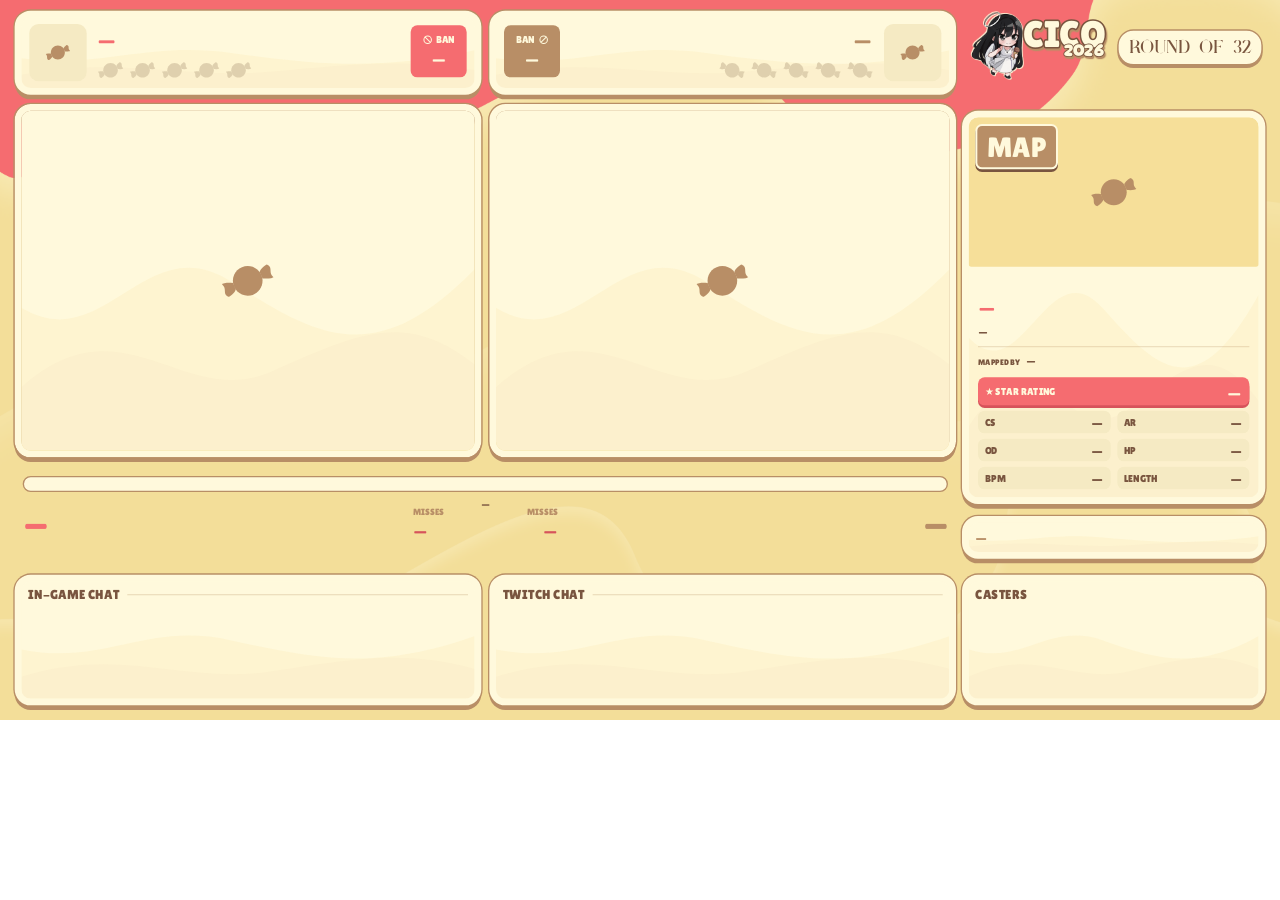
==== gameplay/index.html @ f8aa2143 "ro32: finalize match overlays and OBS transitions" ====
<!doctype html>
<html lang="en">
<head>
    <meta charset="utf-8">
    <meta name="viewport" content="width=device-width, initial-scale=1">
    <title>CICO2026 Gameplay</title>
    <link rel="stylesheet" href="../shared/theme.css">
    <link rel="stylesheet" href="../shared/match.css">
    <link rel="stylesheet" href="style.css">
</head>
<body>
    <main id="overlay">
        <svg id="background" viewBox="0 0 1920 1080" aria-hidden="true"><defs><mask id="client-mask" maskUnits="userSpaceOnUse" x="0" y="0" width="1920" height="1080"><rect width="1920" height="1080" fill="white"/><g id="cutouts"></g></mask></defs><g mask="url(#client-mask)"><image href="../assets/background.png" width="1920" height="1080"/><g id="client-frames"></g></g></svg>
        <div id="clients"></div>
        <div id="match-ui"></div>
        <div class="score-comparison">
            <div class="score-track"><div class="difference-fill"></div></div>
            <span id="score-gap">—</span>
        </div>
        <div id="toast" class="operator-toast" role="status" hidden></div>
    </main>
    <script src="../shared/interactions.js"></script>
    <script src="../config.js"></script>
    <script src="../deps/reconnecting-websocket.min.js"></script>
    <script src="../deps/countUp.js"></script>
    <script src="../deps/twitch-chat.js"></script>
    <script src="../pool-showcase/map-data.js"></script>
    <script src="../shared/match-data.js"></script>
    <script src="../shared/match-state.js"></script>
    <script src="../shared/match-view.js"></script>
    <script src="../shared/broadcast.js"></script>
    <script src="index.js"></script>
</body>
</html>
---- shared/theme.css ----
@font-face {
    font-family: Lilita;
    src: url('../fonts/LilitaOne-Regular.ttf') format('truetype');
    font-display: block;
}

@font-face {
    font-family: Felixtowe;
    src: url('../fonts/felixtowe-Regular.ttf') format('truetype');
    font-weight: 400;
    font-style: normal;
    font-display: block;
}

@font-face {
    font-family: DynaPuff;
    src: url('../fonts/DynaPuff-Bold.ttf') format('truetype');
    font-weight: 700;
    font-display: block;
}

:root {
    --coral: #f56c70;
    --cream: #fff9dc;
    --yellow: #f6df99;
    --chocolate: #79553f;
    --caramel: #b88e66;
    --coral-depth: #d6535b;
    --yellow-depth: #c8ac61;
    --surface-muted: #f5eac3;
    --accent: var(--coral);
    --red: var(--coral);
    --panel-border: 10px;
    --panel-radius: 24px;
    --panel-depth: 7px;
    --panel-outline: 2px;
    --inset-radius: 14px;
    --chip-radius: 10px;
    --ease-out: cubic-bezier(.16, 1, .3, 1);
}

* {
    box-sizing: border-box;
    -webkit-user-select: none;
    user-select: none;
    -webkit-tap-highlight-color: transparent;
}

::selection {
    background: transparent;
    color: inherit;
}

:focus,
:focus-visible {
    outline: none;
}

button {
    appearance: none;
}

html, body {
    width: 100%;
    height: 100%;
    margin: 0;
    overflow: hidden;
    background: transparent;
}

body {
    font-family: Lilita, sans-serif;
    color: var(--chocolate);
}

img {
    -webkit-user-drag: none;
}

[hidden] {
    display: none !important;
}

#overlay {
    position: absolute;
    width: 1920px;
    height: 1080px;
    overflow: hidden;
    transform: scale(var(--scale, 1));
    transform-origin: top left;
}

#background {
    position: absolute;
    inset: 0;
    width: 1920px;
    height: 1080px;
}

.panel {
    background: var(--cream) url('../assets/panel-waves.svg') center bottom / 100% 100% no-repeat;
    border: var(--panel-border) solid var(--cream);
    border-radius: var(--panel-radius);
    box-shadow: 0 0 0 var(--panel-outline) var(--caramel), 0 var(--panel-depth) 0 var(--caramel);
}

.header {
    position: absolute;
    inset: 0 0 auto;
    height: 152px;
}

.brand {
    position: absolute;
    left: 32px;
    top: 0;
    width: 320px;
    height: 162px;
}

.mascot {
    position: absolute;
    left: -24px;
    top: 0;
    width: 190px;
    height: 190px;
    filter: drop-shadow(2px 2px 0 var(--cream)) drop-shadow(-2px -2px 0 var(--cream));
}

.wordmark {
    position: absolute;
    left: 123px;
    top: 17px;
    display: flex;
    flex-direction: column;
    align-items: center;
    color: var(--cream);
    paint-order: stroke fill;
    -webkit-text-stroke: 7px var(--chocolate);
    filter: drop-shadow(3px 5px 0 var(--caramel));
}

.wordmark > span {
    font-family: Lilita, sans-serif;
    font-size: 86px;
    line-height: 1;
    letter-spacing: -1px;
}

.wordmark > small {
    position: relative;
    z-index: 1;
    align-self: flex-end;
    margin-top: -27px;
    margin-right: 4px;
    font-family: DynaPuff, Lilita, sans-serif;
    font-weight: 700;
    font-size: 39px;
    line-height: 1;
    letter-spacing: 0;
    -webkit-text-stroke-width: 4px;
}

.scene-heading {
    position: absolute;
    left: 420px;
    top: 0;
    height: 152px;
    display: flex;
    align-items: center;
}

h1 {
    margin: 0;
    color: var(--cream);
    font-family: Lilita, sans-serif;
    font-size: 53px;
    font-weight: 400;
    letter-spacing: .5px;
    line-height: 1.1;
    -webkit-text-stroke: 6px var(--chocolate);
    paint-order: stroke fill;
    filter: drop-shadow(0 4px 0 var(--caramel));
}

h1,
#round {
    text-transform: uppercase;
}

.round-heading {
    position: absolute;
    right: 34px;
    top: 0;
    width: 560px;
    height: 152px;
    display: flex;
    align-items: center;
    justify-content: flex-end;
    text-align: right;
}

#round {
    max-width: 100%;
    padding: 8px 22px 10px;
    border: 2px solid var(--caramel);
    border-radius: var(--panel-radius);
    background: var(--cream);
    box-shadow: 0 4px 0 var(--caramel);
    overflow: hidden;
    color: var(--chocolate);
    font-family: Felixtowe, Lilita, sans-serif;
    font-weight: 400;
    font-size: 49px;
    line-height: 1.15;
    text-overflow: ellipsis;
    white-space: nowrap;
}

#round.long-round {
    font-size: 36px;
}
---- shared/match.css ----
.side-0 { --player-color: var(--coral); --player-depth: var(--coral-depth); }
.side-1 { --player-color: var(--caramel); --player-depth: var(--chocolate); }
.side-neutral { --player-color: #c77d91; --player-depth: #9e5e72; }
.match-header .brand { left: 1455px; top: 12px; transform: scale(.65); transform-origin: top left; }
.match-header .round-heading { left: 1676px; right: auto; top: 0; width: 218px; height: 142px; }
.match-header #round { font-size: 28px; padding: 8px 15px 10px; }
.match-header #round.long-round { font-size: 22px; }
.candy-mark { width: 70px; height: 45px; background: var(--caramel); mask: url('../assets/candy.svg') center / contain no-repeat; }
.player-panel { position: absolute; top: 16px; width: 700px; height: 126px; display: flex; align-items: center; gap: 16px; padding: 8px 12px; }
.player-panel.side-0 { left: 22px; }
.player-panel.side-1 { left: 734px; }
.player-avatar { position: relative; width: 86px; height: 86px; border-radius: 14px; overflow: hidden; background: var(--surface-muted); flex: 0 0 auto; display: grid; place-items: center; }
.player-avatar .candy-mark { width: 38px; height: 26px; }
.player-avatar img { position: absolute; inset: 0; width: 100%; height: 100%; object-fit: cover; }
.player-copy { flex: 1; min-width: 0; padding-right: 100px; }
.player-name-row { display: flex; align-items: center; gap: 12px; min-width: 0; }
.player-flag { width: 32px; height: 23px; object-fit: cover; border-radius: 3px; flex: 0 0 auto; }
.player-name { overflow: hidden; text-overflow: ellipsis; white-space: nowrap; font-size: 38px; line-height: 1.1; color: var(--player-color); }
.player-bottom { display: flex; align-items: center; justify-content: space-between; gap: 14px; margin-top: 12px; }
.points { display: flex; gap: 8px; }
.candy-point { width: 40px; height: 29px; padding: 0; border: 0; background: #dfd0ae; mask: url('../assets/candy.svg') center / contain no-repeat; cursor: pointer; transition: background-color .2s var(--ease-out); }
.candy-point.earned { background: var(--player-color); }
.player-ban { position: absolute; right: 12px; top: 12px; width: 84px; height: 78px; display: flex; flex-direction: column; align-items: center; justify-content: center; gap: 6px; border-radius: var(--chip-radius); background: var(--player-color); color: var(--cream); }
.ban-heading { display: flex; align-items: center; gap: 5px; font-size: 15px; line-height: 1; }
.ban-heading svg { width: 15px; height: 15px; }
.ban-pick { font-size: 29px; line-height: 1; font-weight: 400; }
.player-panel.side-1 { flex-direction: row-reverse; }
.player-panel.side-1 .player-copy { padding-left: 100px; padding-right: 0; }
.player-panel.side-1 .player-ban { left: 12px; right: auto; }
.player-panel.side-1 .player-name-row { flex-direction: row-reverse; }
.player-panel.side-1 .player-bottom { flex-direction: row-reverse; }
.player-panel.side-1 .points { flex-direction: row-reverse; }
.player-panel.side-1 .candy-point { transform: scaleX(-1); }
.player-panel.side-1 .ban-heading { flex-direction: row-reverse; }
.player-panel.side-1 .ban-heading svg { transform: scaleX(-1); }
.player-ban { transition: background-color .26s var(--ease-out); }
.player-ban .ban-pick { will-change: transform, opacity; }
.current-map { position: absolute; top: 166px; left: 1443px; width: 455px; height: 590px; overflow: hidden; }
.map-art { height: 224px; position: relative; overflow: hidden; border-radius: 14px 14px 4px 4px; background: var(--yellow); display: grid; place-items: center; }
.map-image { position: absolute; width: 100%; height: 100%; inset: 0; object-fit: cover; opacity: 0; transform: scale(1.04); filter: blur(7px); transition: opacity .28s var(--ease-out), transform .4s var(--ease-out), filter .35s var(--ease-out); }
.map-image.active { opacity: 1; transform: scale(1); filter: blur(0); }
.slot-tag { position: absolute; top: 10px; left: 10px; padding: 10px 14px; font-size: 42px; color: var(--cream); background: var(--mod-color, var(--caramel)); box-shadow: 0 4px 0 var(--mod-depth, var(--chocolate)); border: 3px solid var(--cream); border-radius: var(--chip-radius); line-height: 1; text-align: center; }
.map-tag { display: flex; align-items: center; gap: 6px; position: absolute; bottom: 10px; right: 10px; background: var(--chocolate); color: var(--cream); border: 3px solid var(--cream); border-radius: var(--inset-radius); box-shadow: 0 3px 0 #5c3f2e; padding: 6px 10px; font-size: 16px; }
.map-tag[data-type='edit'] { background: var(--coral); box-shadow: 0 3px 0 var(--coral-depth); }
.map-tag[data-type='original'] { background: #5b8069; box-shadow: 0 3px 0 #42604d; }
.map-tag svg { width: 17px; height: 17px; }
.current-copy { height: 162px; padding: 12px 14px; }
.map-artist { overflow: hidden; white-space: nowrap; text-overflow: ellipsis; font: 22px/1.2 Felixtowe, serif; height: 27px; }
.map-title-window { overflow: hidden; padding: 2px 0 3px; }
.map-title-window.scrolling { mask-image: linear-gradient(to right, #000 calc(100% - 24px), transparent); }
.map-title { font-size: 34px; line-height: 1.2; width: max-content; min-width: 100%; white-space: nowrap; color: var(--coral); }
.map-difficulty { font-size: 20px; line-height: 1.2; white-space: nowrap; text-overflow: ellipsis; overflow: hidden; }
.map-mapper { display: flex; align-items: baseline; gap: 10px; margin-top: 10px; padding-top: 8px; border-top: 2px solid #b88e6640; }
.map-mapper span { font-size: 12px; flex: 0 0 auto; }
.map-mapper strong { font-size: 19px; font-weight: 400; overflow: hidden; text-overflow: ellipsis; white-space: nowrap; }
.map-stat-grid { display: grid; grid-template-columns: repeat(2, minmax(0, 1fr)); grid-template-rows: 42px repeat(3, 34px); gap: 8px 10px; padding: 4px 14px 12px; }
.map-stat { display: flex; align-items: center; justify-content: space-between; gap: 8px; padding: 0 10px; border-radius: var(--chip-radius); background: var(--surface-muted); min-width: 0; }
.map-stat span { font-size: 15px; }
.map-stat strong { font-size: 24px; font-weight: 400; white-space: nowrap; }
.map-stat.star { grid-column: 1 / -1; color: var(--cream); background: var(--coral); box-shadow: 0 4px 0 var(--coral-depth); }
.map-stat.star strong { font-size: 29px; }
.pick-log { position: absolute; top: 774px; left: 1443px; width: 455px; height: 64px; }
.pick-log h2, .match-chat h2, .caster-space h2 { display: flex; align-items: center; gap: 12px; font-size: 20px; font-weight: 400; margin: 0; line-height: 1.2; }
.heading-line { flex: 1; height: 2px; background: #b88e6640; }
.log-feed { display: flex; align-items: center; gap: 8px; height: 44px; padding: 4px; border-radius: var(--inset-radius); overflow: hidden; mask-image: linear-gradient(to right, #000 calc(100% - 22px), transparent); }
.log-chip { display: flex; align-items: center; flex: 0 0 auto; height: 36px; color: var(--player-color); background: var(--cream); border: 1px solid var(--player-color); box-shadow: 0 2px 0 var(--player-depth); border-radius: calc(var(--inset-radius) - 4px); padding: 0 12px; font-size: 21px; line-height: 1; }
.log-feed::-webkit-scrollbar { display: none; }
.log-empty { display: block; padding: 8px 6px; color: var(--caramel); font-size: 24px; }
.caster-space { position: absolute; top: 862px; left: 1443px; width: 455px; height: 196px; padding: 8px 10px; }
.operator-toast { position: absolute; z-index: 20; bottom: 28px; left: 50%; transform: translateX(-50%); background: var(--chocolate); color: var(--cream); font-size: 23px; padding: 14px 24px; border-radius: var(--panel-radius); box-shadow: 0 5px 0 var(--caramel); pointer-events: none; }
.match-chat { position: absolute; top: 862px; width: 700px; height: 196px; padding: 8px 10px; }
.match-chat h2 { color: var(--chocolate); }
.game-chat { left: 22px; }
.twitch-chat { left: 734px; }
.chat-viewport { position: absolute; inset: 38px 10px 9px; overflow: hidden; min-height: 0; mask-image: linear-gradient(transparent, #000 9px); }
.chat-rows { position: absolute; left: 0; right: 0; bottom: 0; display: flex; flex-direction: column; gap: 6px; }
.chat-line { font-size: 22px; line-height: 1.2; overflow-wrap: anywhere; }
.chat-line strong { font-weight: 400; color: var(--coral); margin-right: 8px; }
.chat-emote { height: 28px; width: auto; max-width: 90px; object-fit: contain; vertical-align: middle; }
@media (prefers-reduced-motion: reduce) {
    *, *::before, *::after { animation: none !important; transition: none !important; }
}
---- gameplay/style.css ----
.capture-placeholder { position: absolute; display: grid; place-items: center; overflow: hidden; border-radius: 14px; background: var(--cream) url('../assets/panel-waves.svg') center / 100% 100%; }
.capture-placeholder.demo { background: #2f2928; }
.capture-placeholder.demo .candy-mark { background: var(--cream); opacity: .4; }
.capture-placeholder .candy-mark { width: 80px; height: 52px; }
.score-card { position: absolute; top: 750px; width: 700px; height: 72px; display: flex; align-items: center; gap: 28px; padding: 4px 12px; }
.score-card.side-0 { left: 22px; }
.score-card.side-1 { left: 734px; flex-direction: row-reverse; text-align: right; }
.score-number { font-size: 48px; line-height: 1; flex: 1; white-space: nowrap; font-variant-numeric: tabular-nums; color: var(--player-color); }
.score-metric { display: flex; flex-direction: column; gap: 4px; min-width: 90px; }
.score-metric span { font-size: 13px; color: var(--caramel); }
.score-metric strong { font-size: 28px; font-weight: 400; line-height: 1.1; white-space: nowrap; }
.score-metric .misses { color: var(--coral-depth); }
.score-comparison { position: absolute; top: 714px; left: 34px; width: 1388px; height: 24px; border: 2px solid var(--caramel); border-radius: 12px; background: var(--cream); }
.score-track { position: absolute; inset: 0; overflow: hidden; border-radius: 10px; }
.difference-fill { position: absolute; left: 50%; top: 0; height: 100%; width: 0; max-width: 50%; border-radius: 10px; background: var(--coral); transition: width .24s var(--ease-out), left .24s var(--ease-out), background-color .24s var(--ease-out); }
.difference-fill.right-lead { background: var(--caramel); }
#score-gap { position: absolute; left: 50%; top: 29px; transform: translateX(-50%); padding: 1px 9px; border-radius: 8px; color: var(--chocolate); font-size: 18px; line-height: 1.1; white-space: nowrap; }
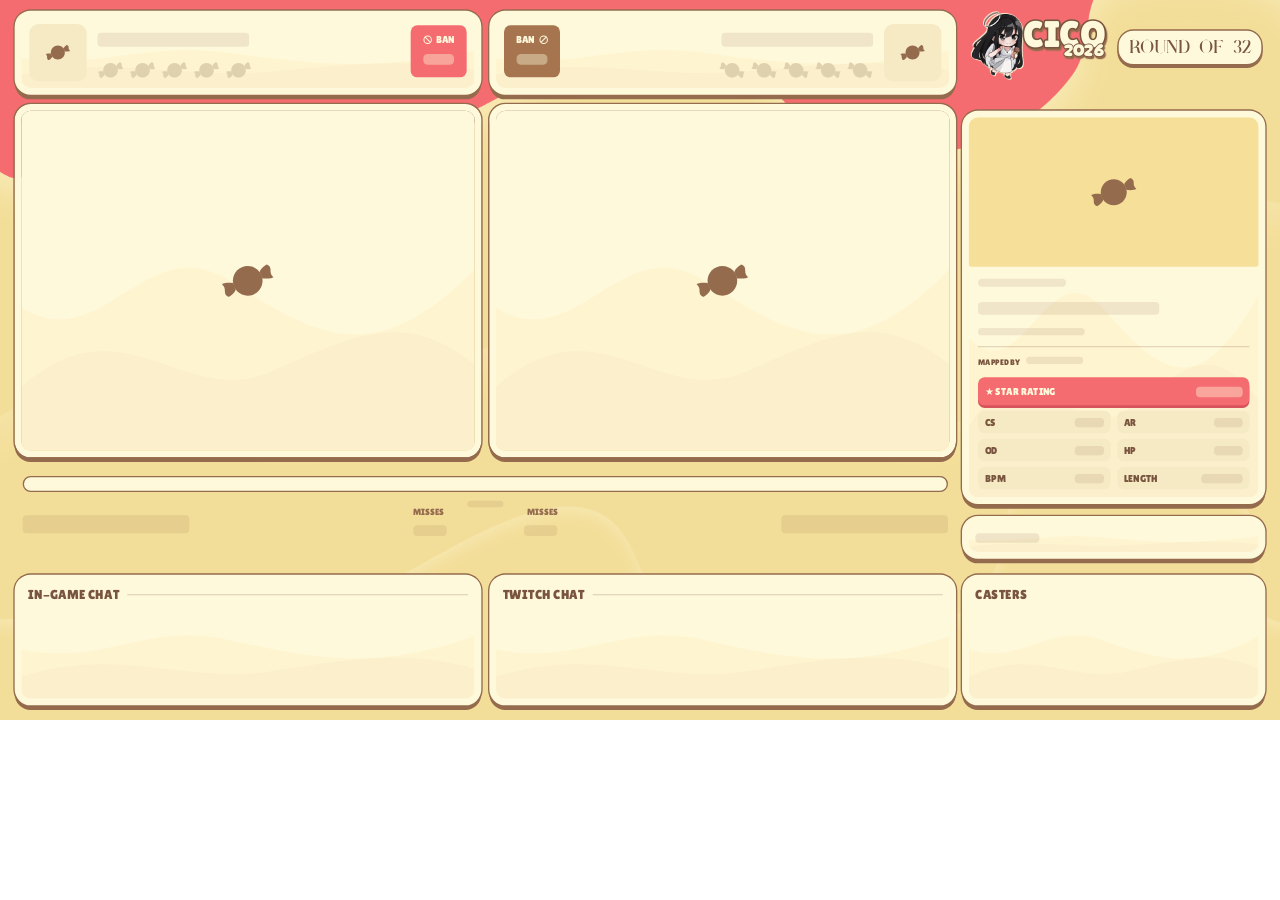
==== commit 169ad3bf: "general: add global match reset" ====
--- a/gameplay/index.html
+++ b/gameplay/index.html
@@ -20,6 +20,7 @@
         <div id="toast" class="operator-toast" role="status" hidden></div>
     </main>
     <script src="../shared/interactions.js"></script>
+    <script src="../shared/placeholders.js"></script>
     <script src="../config.js"></script>
     <script src="../deps/reconnecting-websocket.min.js"></script>
     <script src="../deps/countUp.js"></script>
--- a/shared/theme.css
+++ b/shared/theme.css
@@ -24,7 +24,9 @@
     --cream: #fff9dc;
     --yellow: #f6df99;
     --chocolate: #79553f;
-    --caramel: #b88e66;
+    --caramel: #946b4d;
+    --caramel-muted: #946b4d40;
+    --player-two: #a6754f;
     --coral-depth: #d6535b;
     --yellow-depth: #c8ac61;
     --surface-muted: #f5eac3;
@@ -102,6 +104,36 @@
     border: var(--panel-border) solid var(--cream);
     border-radius: var(--panel-radius);
     box-shadow: 0 0 0 var(--panel-outline) var(--caramel), 0 var(--panel-depth) 0 var(--caramel);
+}
+
+.is-placeholder::after {
+    content: '';
+    display: inline-block;
+    width: var(--placeholder-width, 4em);
+    max-width: 100%;
+    height: var(--placeholder-height, .56em);
+    border-radius: 6px;
+    background: var(--placeholder-color, #946b4d24);
+    vertical-align: .04em;
+    pointer-events: none;
+}
+
+.pool-pick {
+    opacity: 0;
+    visibility: hidden;
+    transform: translateY(-8px) scale(.94);
+    transform-origin: top left;
+    filter: blur(3px);
+    pointer-events: none;
+    transition: opacity .22s var(--ease-out), transform .3s var(--ease-out), filter .26s var(--ease-out), visibility 0s .3s, background-color .18s var(--ease-out), box-shadow .18s var(--ease-out);
+}
+
+.pool-pick.has-pick {
+    opacity: 1;
+    visibility: visible;
+    transform: translateY(0) scale(1);
+    filter: blur(0);
+    transition-delay: 0s;
 }
 
 .header {
--- a/shared/match.css
+++ b/shared/match.css
@@ -1,10 +1,11 @@
 .side-0 { --player-color: var(--coral); --player-depth: var(--coral-depth); }
-.side-1 { --player-color: var(--caramel); --player-depth: var(--chocolate); }
+.side-1 { --player-color: var(--player-two); --player-depth: var(--chocolate); }
 .side-neutral { --player-color: #c77d91; --player-depth: #9e5e72; }
 .match-header .brand { left: 1455px; top: 12px; transform: scale(.65); transform-origin: top left; }
 .match-header .round-heading { left: 1676px; right: auto; top: 0; width: 218px; height: 142px; }
 .match-header #round { font-size: 28px; padding: 8px 15px 10px; }
 .match-header #round.long-round { font-size: 22px; }
+.brand[role="button"] { cursor: pointer; }
 .candy-mark { width: 70px; height: 45px; background: var(--caramel); mask: url('../assets/candy.svg') center / contain no-repeat; }
 .player-panel { position: absolute; top: 16px; width: 700px; height: 126px; display: flex; align-items: center; gap: 16px; padding: 8px 12px; }
 .player-panel.side-0 { left: 22px; }
@@ -50,7 +51,7 @@
 .map-title-window.scrolling { mask-image: linear-gradient(to right, #000 calc(100% - 24px), transparent); }
 .map-title { font-size: 34px; line-height: 1.2; width: max-content; min-width: 100%; white-space: nowrap; color: var(--coral); }
 .map-difficulty { font-size: 20px; line-height: 1.2; white-space: nowrap; text-overflow: ellipsis; overflow: hidden; }
-.map-mapper { display: flex; align-items: baseline; gap: 10px; margin-top: 10px; padding-top: 8px; border-top: 2px solid #b88e6640; }
+.map-mapper { display: flex; align-items: baseline; gap: 10px; margin-top: 10px; padding-top: 8px; border-top: 2px solid var(--caramel-muted); }
 .map-mapper span { font-size: 12px; flex: 0 0 auto; }
 .map-mapper strong { font-size: 19px; font-weight: 400; overflow: hidden; text-overflow: ellipsis; white-space: nowrap; }
 .map-stat-grid { display: grid; grid-template-columns: repeat(2, minmax(0, 1fr)); grid-template-rows: 42px repeat(3, 34px); gap: 8px 10px; padding: 4px 14px 12px; }
@@ -61,7 +62,7 @@
 .map-stat.star strong { font-size: 29px; }
 .pick-log { position: absolute; top: 774px; left: 1443px; width: 455px; height: 64px; }
 .pick-log h2, .match-chat h2, .caster-space h2 { display: flex; align-items: center; gap: 12px; font-size: 20px; font-weight: 400; margin: 0; line-height: 1.2; }
-.heading-line { flex: 1; height: 2px; background: #b88e6640; }
+.heading-line { flex: 1; height: 2px; background: var(--caramel-muted); }
 .log-feed { display: flex; align-items: center; gap: 8px; height: 44px; padding: 4px; border-radius: var(--inset-radius); overflow: hidden; mask-image: linear-gradient(to right, #000 calc(100% - 22px), transparent); }
 .log-chip { display: flex; align-items: center; flex: 0 0 auto; height: 36px; color: var(--player-color); background: var(--cream); border: 1px solid var(--player-color); box-shadow: 0 2px 0 var(--player-depth); border-radius: calc(var(--inset-radius) - 4px); padding: 0 12px; font-size: 21px; line-height: 1; }
 .log-feed::-webkit-scrollbar { display: none; }
@@ -77,6 +78,15 @@
 .chat-line { font-size: 22px; line-height: 1.2; overflow-wrap: anywhere; }
 .chat-line strong { font-weight: 400; color: var(--coral); margin-right: 8px; }
 .chat-emote { height: 28px; width: auto; max-width: 90px; object-fit: contain; vertical-align: middle; }
+.player-name { --placeholder-width: 6em; }
+.ban-pick { --placeholder-width: 1.6em; --placeholder-color: #fff9dc66; }
+.map-artist { --placeholder-width: 6em; }
+.map-title { --placeholder-width: 8em; }
+.map-difficulty { --placeholder-width: 8em; }
+.map-mapper strong { --placeholder-width: 4.5em; }
+.map-stat strong { --placeholder-width: 1.8em; }
+.map-stat[data-stat="length"] strong { --placeholder-width: 2.6em; }
+.map-stat.star strong { --placeholder-width: 2.4em; --placeholder-color: #fff9dc66; }
 @media (prefers-reduced-motion: reduce) {
     *, *::before, *::after { animation: none !important; transition: none !important; }
 }
--- a/gameplay/style.css
+++ b/gameplay/style.css
@@ -13,5 +13,8 @@
 .score-comparison { position: absolute; top: 714px; left: 34px; width: 1388px; height: 24px; border: 2px solid var(--caramel); border-radius: 12px; background: var(--cream); }
 .score-track { position: absolute; inset: 0; overflow: hidden; border-radius: 10px; }
 .difference-fill { position: absolute; left: 50%; top: 0; height: 100%; width: 0; max-width: 50%; border-radius: 10px; background: var(--coral); transition: width .24s var(--ease-out), left .24s var(--ease-out), background-color .24s var(--ease-out); }
-.difference-fill.right-lead { background: var(--caramel); }
+.difference-fill.right-lead { background: var(--player-two); }
 #score-gap { position: absolute; left: 50%; top: 29px; transform: translateX(-50%); padding: 1px 9px; border-radius: 8px; color: var(--chocolate); font-size: 18px; line-height: 1.1; white-space: nowrap; }
+.score-number { --placeholder-width: 5.2em; }
+.misses { --placeholder-width: 1.8em; }
+#score-gap { --placeholder-width: 3em; }
